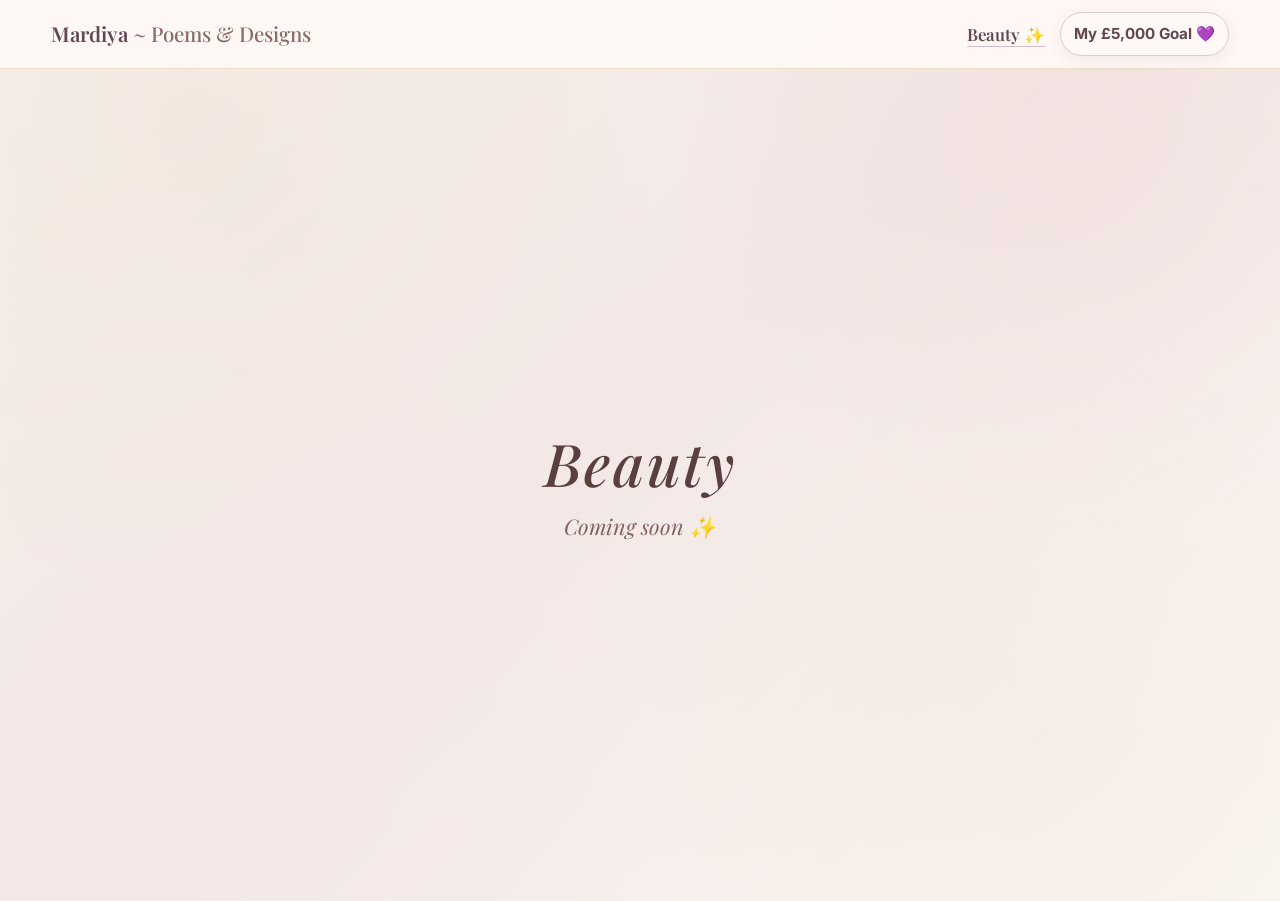
==== beauty.html @ 917bb6aa "Add Beauty page and header navigation" ====
<!DOCTYPE html>
<html lang="en">
  <head>
    <meta charset="UTF-8" />
    <meta name="viewport" content="width=device-width, initial-scale=1.0" />
    <title>Beauty | Mardiya ~ Poems &amp; Designs</title>
    <meta name="description" content="Beauty by Mardiya, coming soon." />
    <link rel="preconnect" href="https://fonts.googleapis.com" />
    <link rel="preconnect" href="https://fonts.gstatic.com" crossorigin />
    <link
      href="https://fonts.googleapis.com/css2?family=Cormorant+Garamond:wght@500;600;700&amp;family=Great+Vibes&amp;family=Inter:wght@400;500;600;700;800&amp;family=Lato:wght@400;700&amp;family=Playfair+Display:ital,wght@0,500;0,600;1,500;1,600&amp;display=swap"
      rel="stylesheet"
    />
    <link rel="stylesheet" href="styles.css" />
  </head>
  <body>
    <nav class="site-nav" aria-label="Main navigation">
      <div class="container site-nav-inner">
        <a class="site-brand" href="./index.html">Mardiya <span>~ Poems &amp; Designs</span></a>
        <a class="beauty-nav-link" href="./beauty.html" aria-current="page">Beauty ✨</a>
        <a class="goal-nav-link" href="./goal.html">My £5,000 Goal 💜</a>
      </div>
    </nav>

    <main class="beauty-main">
      <div>
        <h1>Beauty</h1>
        <p class="beauty-coming-soon">Coming soon ✨</p>
      </div>
    </main>
  </body>
</html>
---- styles.css ----
:root {
  --bg: #f6efea;
  --bg-soft: #fff8f3;
  --text: #3d2c2b;
  --muted: #6f5a58;
  --primary: #8b4f7d;
  --primary-strong: #733f67;
  --card: #ffffff;
  --border: #ecd8d4;
  --gold-accent: #cfb07a;
}

* {
  box-sizing: border-box;
}

body {
  margin: 0;
  font-family: "Inter", sans-serif;
  line-height: 1.6;
  color: var(--text);
  background-color: var(--bg);
  background-image:
    radial-gradient(circle at 14% 12%, rgba(207, 176, 122, 0.08) 0%, rgba(207, 176, 122, 0) 36%),
    radial-gradient(circle at 84% 16%, rgba(232, 195, 196, 0.2) 0%, rgba(232, 195, 196, 0) 30%),
    radial-gradient(circle at 82% 84%, rgba(207, 176, 122, 0.07) 0%, rgba(207, 176, 122, 0) 32%),
    radial-gradient(circle at 16% 82%, rgba(243, 232, 230, 0.95) 0%, rgba(243, 232, 230, 0) 34%),
    linear-gradient(140deg, #f6efea 0%, #f3e8e6 48%, #fbf6f1 100%);
  background-attachment: fixed;
}

.container {
  width: min(1200px, 92%);
  margin: 0 auto;
}

.site-nav {
  position: relative;
  z-index: 10;
  border-bottom: 1px solid rgba(207, 176, 122, 0.34);
  background: rgba(255, 250, 246, 0.88);
  backdrop-filter: blur(12px);
}

.site-nav-inner {
  min-height: 68px;
  display: flex;
  align-items: center;
  justify-content: space-between;
  gap: 0.8rem;
}

.site-brand,
.beauty-nav-link,
.goal-nav-link {
  color: #624650;
  text-decoration: none;
}

.site-brand {
  font-family: "Playfair Display", Georgia, serif;
  font-size: clamp(1rem, 3.7vw, 1.28rem);
  font-weight: 600;
  white-space: nowrap;
}

.site-brand span {
  color: #8b6b68;
  font-weight: 500;
}

.beauty-nav-link {
  margin-left: auto;
  padding: 0.5rem 0.15rem;
  font-family: "Playfair Display", Georgia, serif;
  font-size: clamp(0.9rem, 2.8vw, 1.05rem);
  font-weight: 600;
  white-space: nowrap;
  text-decoration: underline;
  text-decoration-color: rgba(139, 79, 125, 0.35);
  text-decoration-thickness: 1px;
  text-underline-offset: 0.28em;
}

.goal-nav-link {
  padding: 0.55rem 0.8rem;
  border: 1px solid #dfc8d4;
  border-radius: 999px;
  background: #fff9f6;
  font-size: clamp(0.78rem, 3vw, 0.95rem);
  font-weight: 700;
  text-align: center;
  box-shadow: 0 5px 15px rgba(115, 63, 103, 0.07);
}

.site-brand:hover,
.site-brand:focus-visible,
.beauty-nav-link:hover,
.beauty-nav-link:focus-visible,
.goal-nav-link:hover,
.goal-nav-link:focus-visible {
  color: var(--primary-strong);
}

.beauty-nav-link:hover,
.beauty-nav-link:focus-visible {
  text-decoration-color: var(--primary-strong);
}

.goal-nav-link:hover,
.goal-nav-link:focus-visible {
  border-color: #b98aa5;
  background: #ffffff;
}

@media (max-width: 480px) {
  .site-nav-inner {
    gap: 0.4rem;
  }

  .site-brand span {
    display: none;
  }

  .goal-nav-link {
    padding-inline: 0.6rem;
  }
}

.beauty-main {
  min-height: calc(100vh - 68px);
  display: grid;
  place-items: center;
  padding: 4rem 1rem;
  text-align: center;
}

.beauty-main h1 {
  margin-bottom: 0.65rem;
  color: #5a3f3f;
}

.beauty-coming-soon {
  margin: 0;
  color: #806361;
  font-family: "Playfair Display", Georgia, serif;
  font-size: clamp(1.1rem, 3vw, 1.35rem);
  font-style: italic;
}

.hero {
  padding: 4rem 0 3rem;
  text-align: center;
  position: relative;
}

.hero::before {
  content: "";
  position: absolute;
  inset: 0;
  pointer-events: none;
  opacity: 0.45;
  background-image:
    radial-gradient(circle at 12% 24%, rgba(207, 176, 122, 0.18) 0 1px, transparent 2px),
    radial-gradient(circle at 86% 30%, rgba(207, 176, 122, 0.14) 0 1px, transparent 2px),
    radial-gradient(circle at 46% 16%, rgba(233, 209, 178, 0.1) 0 2px, transparent 3px);
  background-size: 180px 140px, 220px 170px, 260px 180px;
}

.hero .container {
  position: relative;
  z-index: 1;
  display: grid;
  justify-items: center;
  gap: 0.6rem;
}

h1,
h2,
h3 {
  margin: 0 0 0.8rem;
  line-height: 1.2;
}

h1 {
  max-width: 1080px;
  margin-bottom: 0.45rem;
  font-family: "Playfair Display", Georgia, serif;
  font-style: italic;
  font-weight: 500;
  font-size: clamp(1.8rem, 4.6vw, 4.25rem);
  letter-spacing: 0.04em;
  line-height: 1.22;
  color: #5a3f3f;
  text-wrap: balance;
}

h2 {
  font-size: clamp(1.6rem, 2.5vw, 3rem);
}

.tagline {
  max-width: 980px;
  margin: 0 auto 0.4rem;
  font-size: clamp(1.2rem, 3vw, 2.25rem);
  font-family: "Great Vibes", "Playfair Display", serif;
  font-weight: 400;
  letter-spacing: 0.03em;
  line-height: 1.35;
  color: var(--primary-strong);
}

.hero-intro-line {
  margin: 0.15rem auto 0.25rem;
  max-width: 980px;
  color: #70595a;
  font-family: "Playfair Display", Georgia, serif;
  font-size: clamp(0.98rem, 2.8vw, 1.3rem);
  line-height: 1.65;
}

.hero-badge {
  margin: 0.1rem 0 0;
  padding: 0.32rem 0.8rem;
  border: 1px solid #dcc5be;
  border-radius: 999px;
  background: rgba(255, 248, 243, 0.9);
  color: #6f5452;
  font-size: 0.92rem;
  font-weight: 600;
  letter-spacing: 0.04em;
  text-transform: uppercase;
}

.hero-actions {
  margin-top: 0.55rem;
  display: flex;
  align-items: center;
  justify-content: center;
  gap: 0.9rem;
  flex-wrap: wrap;
}

.hero-actions .btn {
  width: auto;
}

.hero-trust {
  margin: 0.3rem 0 0;
  font-family: "Playfair Display", Georgia, serif;
  font-style: italic;
  font-size: 0.98rem;
  letter-spacing: 0.02em;
  color: #7d6360;
}

.why-choose {
  background: linear-gradient(160deg, #fffaf6 0%, #f8eee8 100%);
  border-top: 1px solid #ecdcd6;
}

.why-choose-inner {
  text-align: center;
  max-width: 760px;
}

.why-choose h2 {
  margin-bottom: 0.35rem;
  color: #4e3533;
}

.why-choose-subtitle {
  margin: 0 auto 1.5rem;
  max-width: 58ch;
  color: #715d5a;
  display: inline-flex;
  flex-direction: column;
  align-items: center;
  gap: 0.2rem;
}

.why-choose-list {
  list-style: none;
  margin: 0;
  padding: 0;
  display: grid;
  grid-template-columns: 1fr;
  gap: 0.8rem;
}

.why-choose-list li {
  display: flex;
  align-items: center;
  gap: 0.6rem;
  padding: 0.9rem 1rem;
  border: 1px solid #ecd9d2;
  border-radius: 14px;
  background: linear-gradient(155deg, #fffdfb 0%, #fdf5f0 100%);
  color: #584746;
  box-shadow: 0 8px 16px rgba(96, 60, 82, 0.08);
  text-align: left;
}

.why-check {
  display: inline-grid;
  place-items: center;
  width: 1.35rem;
  height: 1.35rem;
  flex-shrink: 0;
  border-radius: 50%;
  background: #f3e0db;
  color: #8b5f73;
  font-size: 0.82rem;
  font-weight: 700;
}

.hero-link {
  color: var(--primary-strong);
  font-weight: 600;
  text-underline-offset: 0.22em;
  text-decoration-thickness: 1px;
}

.hero-link:hover {
  color: #64385a;
}

.hero-photo {
  margin: 1.2rem auto 0;
  width: min(760px, 100%);
}

.hero-photo-image {
  width: 100%;
  min-height: clamp(220px, 30vw, 410px);
  border-radius: 22px;
  object-fit: cover;
  object-position: center;
  box-shadow: 0 14px 28px rgba(115, 63, 103, 0.12);
}

.section {
  padding: 3.5rem 0;
}


.about {
  padding: 100px 0;
  background: linear-gradient(180deg, #fdf7f3 0%, #f8efe8 55%, #fdf8f4 100%);
  color: #3a2924;
  text-align: center;
  line-height: 2.08;
  opacity: 0;
  transform: translateY(24px);
  transition: opacity 700ms ease, transform 700ms ease;
}

.about.is-visible {
  opacity: 1;
  transform: translateY(0);
}

.about .container {
  width: min(1040px, 92%);
}

.about-title {
  margin: 0.2rem 0 1.4rem;
  font-family: "Great Vibes", "Cormorant Garamond", "Playfair Display", Georgia, serif;
  font-size: clamp(2.2rem, 5.5vw, 3.45rem);
  letter-spacing: 0.03em;
  font-weight: 600;
  color: #b68834;
  text-shadow: 0 3px 14px rgba(0, 0, 0, 0.1);
}

.about p {
  margin: 0 0 1rem;
  color: #2f201c;
  font-family: "Playfair Display", Georgia, serif;
  font-size: clamp(0.97rem, 2.8vw, 1.26rem);
  line-height: 2.08;
}

.about-intro {
  font-size: clamp(1rem, 2.95vw, 1.32rem);
}

.about-signature {
  margin-top: 1.25rem;
  color: #6f5147;
  font-style: italic;
  font-size: clamp(1rem, 2.95vw, 1.2rem);
  letter-spacing: 0.01em;
}


.section-alt {
  background: var(--bg-soft);
  border-top: 1px solid var(--border);
  border-bottom: 1px solid var(--border);
}

.how-it-works {
  background: linear-gradient(165deg, #f6efea 0%, #f3e8e6 100%);
}

.how-it-works-inner {
  width: min(520px, calc(100% - 2rem));
  margin: 0 auto;
  text-align: center;
}

.how-topline {
  margin: 0;
  font-family: "Playfair Display", Georgia, serif;
  font-style: italic;
  letter-spacing: 0.06em;
  font-size: 0.92rem;
  color: #7f615e;
}

.how-it-works h2 {
  margin-top: 0.35rem;
  font-family: "Playfair Display", Georgia, serif;
  font-size: clamp(2rem, 8vw, 2.4rem);
  color: #4b3230;
}

.how-divider {
  margin: 0 auto 1.7rem;
  display: grid;
  grid-template-columns: 1fr auto 1fr;
  align-items: center;
  gap: 0.8rem;
}

.how-divider::before,
.how-divider::after {
  content: "";
  height: 1px;
  background: #d7b9b0;
}

.how-heart {
  color: #b88883;
  font-size: 0.9rem;
  line-height: 1;
}

.how-steps {
  display: grid;
  gap: 1.35rem;
}

.how-step,
.price-card {
  background: var(--card);
  border: 1px solid var(--border);
  border-radius: 16px;
  padding: 1.3rem 1.1rem;
  box-shadow: 0 8px 18px rgba(93, 59, 84, 0.08);
}

.how-step {
  border-radius: 20px;
  box-shadow: 0 10px 30px rgba(0, 0, 0, 0.08);
}

.icon-badge {
  width: 84px;
  aspect-ratio: 1;
  margin: 0 auto 0.95rem;
  display: grid;
  place-items: center;
  position: relative;
  border-radius: 50%;
  border: 1px solid #e6cbc4;
  background: radial-gradient(circle at 30% 30%, #f3d9d2, #e7c2b8);
  box-shadow: 0 6px 18px rgba(0, 0, 0, 0.08);
}

.icon-sparkle {
  position: absolute;
  top: 8px;
  left: 50%;
  width: 6px;
  height: 6px;
  border-radius: 50%;
  transform: translateX(-50%);
  background: #c6a052;
  box-shadow: 0 0 0 2px rgba(255, 249, 236, 0.65);
}

.icon-badge svg {
  width: 45px;
  height: 45px;
  fill: none;
  stroke: #c6a052;
  stroke-width: 1.95;
  stroke-linecap: round;
  stroke-linejoin: round;
  filter: drop-shadow(0 1px 2px rgba(0, 0, 0, 0.25));
}

.icon-envelope-back {
  position: absolute;
  transform: translate(-4px, -4px);
  opacity: 0.45;
}

.step-number {
  margin: 0;
  font-family: "Playfair Display", Georgia, serif;
  font-weight: 600;
  font-size: 2rem;
  color: #bc9a67;
  line-height: 1;
}

.how-step h3 {
  margin: 0.3rem 0 0.5rem;
  font-family: "Playfair Display", Georgia, serif;
  font-size: 1.28rem;
  font-weight: 600;
}

.how-step p {
  margin: 0;
  color: #5f4d4a;
  font-size: 0.95rem;
}

@media (min-width: 1024px) {
  .how-step + .how-step {
    position: relative;
  }

  .how-step + .how-step::before {
    content: "";
    position: absolute;
    top: -0.9rem;
    left: 12%;
    right: 12%;
    height: 1px;
    background: linear-gradient(to right, transparent, rgba(198, 160, 82, 0.32), transparent);
  }
}

.examples {
  background: linear-gradient(160deg, #fdf3ee 0%, #f9eae7 100%);
  border-top: 1px solid #efdcd6;
  border-bottom: 1px solid #efdcd6;
}

.examples .container {
  text-align: center;
}

.examples-softline {
  margin: 0 auto 0.5rem;
  max-width: 60ch;
  font-family: "Playfair Display", Georgia, serif;
  font-style: italic;
  color: #7e6160;
  font-size: clamp(1rem, 2.6vw, 1.08rem);
}

.examples-topline {
  margin: 0;
  font-family: "Playfair Display", Georgia, serif;
  font-style: italic;
  color: #8a6662;
  letter-spacing: 0.06em;
  font-size: 0.92rem;
}

.examples h2 {
  margin-top: 0.35rem;
  color: #503836;
}

.examples-description {
  margin: 0 auto 1.8rem;
  max-width: 62ch;
  color: #6f5957;
  font-size: 1.08rem;
}


.examples-grid {
  display: grid;
  grid-template-columns: minmax(0, 420px);
  gap: 1.3rem;
  justify-content: center;
  justify-items: center;
}

.example-card {
  width: 100%;
  background: linear-gradient(160deg, #fffefc 0%, #fdf6f2 100%);
  border: 1px solid #ecd9d2;
  border-radius: 22px;
  box-shadow: 0 10px 22px rgba(96, 60, 82, 0.1);
  overflow: hidden;
  padding: 0.85rem;
  text-align: left;
  transition: transform 240ms ease, box-shadow 240ms ease;
}

.example-card:hover {
  transform: translateY(-4px);
  box-shadow: 0 16px 30px rgba(96, 60, 82, 0.18);
}

.example-card img {
  width: 100%;
  height: auto;
  aspect-ratio: 4 / 5;
  object-fit: contain;
  object-position: center;
  display: block;
  border-radius: 16px;
  background: #fffaf4;
}

.example-content {
  padding: 1.05rem 1rem 1.15rem;
}

.example-content h3 {
  margin: 0 0 0.42rem;
  font-family: "Playfair Display", Georgia, serif;
  font-size: 1.3rem;
  color: #4a3230;
}

.example-content p {
  margin: 0;
  color: #6c5754;
  font-size: 0.96rem;
}

.example-tag {
  display: inline-block;
  margin-top: 0.75rem;
  padding: 0.32rem 0.72rem;
  border-radius: 999px;
  background: #f3e0db;
  color: #7b5753;
  font-size: 0.74rem;
  letter-spacing: 0.06em;
  text-transform: uppercase;
  font-weight: 600;
}

.testimonials {
  text-align: center;
  background: linear-gradient(160deg, #fdf8f4 0%, #f8eee8 100%);
  border-top: 1px solid #ecdcd6;
  border-bottom: 1px solid #ecdcd6;
}

.testimonials-inner {
  max-width: 1080px;
}

.testimonials h2 {
  margin-bottom: 0.3rem;
  color: #4f3735;
}

.trustpilot-button {
  display: inline-flex;
  align-items: center;
  justify-content: center;
  margin-top: 0.8rem;
  padding: 0.85rem 1.45rem;
  border-radius: 999px;
  background: #8b5f73;
  color: #fffdfb;
  font-weight: 700;
  text-decoration: none;
  box-shadow: 0 14px 28px rgba(96, 60, 82, 0.16);
  transition: transform 0.2s ease, box-shadow 0.2s ease, background 0.2s ease;
}

.trustpilot-button:hover,
.trustpilot-button:focus-visible {
  background: #744d60;
  transform: translateY(-2px);
  box-shadow: 0 18px 34px rgba(96, 60, 82, 0.2);
}

.price-card {
  text-align: left;
  display: flex;
  flex-direction: column;
  border-radius: 20px;
  border: 1px solid #ecd9d2;
  padding: 1.6rem 1.35rem 1.35rem;
  background: linear-gradient(150deg, #fffdf9 0%, #fdf3ef 60%, #f9ece9 100%);
  box-shadow: 0 18px 36px rgba(90, 56, 76, 0.12);
}

.pricing-options {
  display: grid;
  gap: 1rem;
}

.price-card-popular {
  border: 1px solid #ddbf8a;
  box-shadow: 0 16px 32px rgba(182, 144, 105, 0.24);
}

.price-card-deluxe {
  border: 1px solid #d8b56f;
  background: linear-gradient(150deg, #fffdf9 0%, #fdf0f5 52%, #fff6e5 100%);
  box-shadow: 0 18px 38px rgba(182, 144, 105, 0.2);
}

.price-card-hajj {
  border: 1px solid #e3c18f;
  background: linear-gradient(155deg, #fffaf7 0%, #fdf0f2 58%, #f9ebe6 100%);
  box-shadow: 0 18px 36px rgba(168, 126, 86, 0.2);
}

.price-offer-heading {
  margin: 0 0 0.8rem;
  font-family: "Playfair Display", Georgia, serif;
  color: #8d6473;
  font-size: clamp(1.08rem, 2.2vw, 1.23rem);
  text-align: center;
  line-height: 1.45;
}

.price-card-image {
  width: 100%;
  border-radius: 16px;
  border: 1px solid #ecd6cf;
  box-shadow: 0 10px 20px rgba(101, 70, 65, 0.14);
  margin: 0 0 0.95rem;
  object-fit: cover;
}

.popular-badge {
  margin: 0 0 0.45rem;
  display: inline-block;
  padding: 0.28rem 0.62rem;
  border-radius: 999px;
  background: #f3e0bf;
  color: #7a593d;
  font-size: 0.74rem;
  letter-spacing: 0.05em;
  text-transform: uppercase;
  font-weight: 700;
}

.pricing-softline {
  margin: -0.2rem auto 1.2rem;
  max-width: 62ch;
  text-align: center;
  color: #765f5f;
  font-family: "Playfair Display", Georgia, serif;
  font-style: italic;
}

.pricing-title {
  text-align: center;
  font-family: "Playfair Display", Georgia, serif;
  font-weight: 500;
  letter-spacing: 0.08em;
  text-transform: none;
  font-size: clamp(1.3rem, 5.8vw, 1.85rem);
  color: #c9ab6f;
  text-shadow: 0 1px 2px rgba(0, 0, 0, 0.42);
  margin-bottom: 1.2rem;
}

.printed-april-note {
  margin: 0 auto 1.15rem;
  text-align: center;
  max-width: 62ch;
  color: #7b5a67;
  font-size: 0.95rem;
  line-height: 1.6;
}


.printed-offer-badge {
  margin: 0 0 0.6rem;
  display: inline-block;
  width: fit-content;
  padding: 0.34rem 0.7rem;
  border-radius: 999px;
  background: linear-gradient(135deg, #f7e0e8 0%, #fceef4 100%);
  border: 1px solid #ecc9d9;
  color: #9b5f7a;
  font-size: 0.72rem;
  letter-spacing: 0.04em;
  text-transform: uppercase;
  font-weight: 700;
}

.price-stack {
  display: grid;
  gap: 0.2rem;
  margin-bottom: 0.8rem;
}

.price-old {
  margin: 0;
  font-size: 0.96rem;
  color: #9d7f86;
  text-decoration: line-through;
  text-decoration-thickness: 1.5px;
  text-decoration-color: #aa7387;
}

.price-divider {
  width: min(170px, 58%);
  height: 1px;
  margin: 0 auto 1.25rem;
  background: linear-gradient(90deg, rgba(207, 176, 122, 0) 0%, rgba(207, 176, 122, 0.95) 48%, rgba(207, 176, 122, 0) 100%);
}

.price {
  font-size: clamp(2rem, 10vw, 2.7rem);
  margin: 0 0 0.8rem;
  font-family: "Playfair Display", Georgia, serif;
  font-weight: 500;
  letter-spacing: 0.06em;
  color: #d7b776;
  text-shadow: 0 1px 2px rgba(0, 0, 0, 0.44);
  line-height: 1.1;
}

.price-subtitle {
  margin: 0 0 0.42rem;
  color: #c8a869;
  font-family: "Playfair Display", Georgia, serif;
  letter-spacing: 0.08em;
  text-transform: uppercase;
  font-size: 0.8rem;
  text-shadow: 0 1px 2px rgba(0, 0, 0, 0.42);
}

.price-label {
  margin: 0 0 0.5rem;
  color: #c8a869;
  font-weight: 500;
  letter-spacing: 0.05em;
  text-transform: none;
  font-size: 1rem;
  text-shadow: 0 1px 2px rgba(0, 0, 0, 0.42);
}

.price-location-note {
  margin: 0 0 0.72rem;
  color: #c8a869;
  font-family: "Playfair Display", Georgia, serif;
  font-size: 0.88rem;
  font-weight: 500;
  letter-spacing: 0.1em;
  text-align: center;
  text-transform: uppercase;
  text-shadow: 0 1px 2px rgba(0, 0, 0, 0.38);
}

.price-note {
  margin: 0 0 1.35rem;
  color: #705e5a;
  font-size: 0.95rem;
}

.special-price {
  margin: 0 0 0.95rem;
  color: #7b5a67;
  font-size: 0.95rem;
}

.special-price strong {
  color: #c9ab6f;
  font-family: "Playfair Display", Georgia, serif;
  font-weight: 600;
}

.price-features {
  list-style: none;
  margin: 0 0 1.2rem;
  padding: 0;
  display: grid;
  gap: 0.8rem;
}

.price-card .btn {
  margin-top: auto;
}

.price-features li {
  display: flex;
  align-items: flex-start;
  justify-content: flex-start;
  gap: 0.55rem;
  color: #574846;
  font-size: 0.97rem;
  font-weight: 400;
  letter-spacing: 0.01em;
}

.premium-benefit {
  margin: -0.15rem 0 1.2rem;
  color: #715d5a;
  font-size: 0.92rem;
  font-style: italic;
}

.premium-detail {
  margin: 0.4rem 0 1.05rem;
  color: #c9ab6f;
  font-size: 1.03rem;
  line-height: 1.5;
  letter-spacing: 0.01em;
  text-shadow: 0 1px 0 rgba(255, 255, 255, 0.7), 0 0 10px rgba(201, 171, 111, 0.18);
}

.pricing-trust {
  margin: 0.15rem 0 0.55rem;
  text-align: center;
  font-family: "Playfair Display", Georgia, serif;
  font-style: italic;
  color: #5f4643;
  font-size: 1.1rem;
}

.feature-icon {
  color: #b69069;
  font-size: 0.8rem;
  margin-top: 0.23rem;
}

.order-ready {
  margin: 1.4rem auto 0;
  max-width: 820px;
  padding: 1.75rem 1.25rem;
  border: 1px solid #f1e4df;
  border-radius: 28px;
  background: #fffaf7;
  box-shadow: 0 8px 24px rgba(0, 0, 0, 0.04);
}

.pricing-note {
  margin: 1rem 0 0;
  text-align: center;
  color: #7b6260;
  font-size: 0.92rem;
}

.order-ready h3 {
  margin: 0 0 1rem;
  font-family: "Playfair Display", Georgia, serif;
  font-size: clamp(1.55rem, 5.2vw, 2rem);
  color: #6f4d4a;
}

.order-trust-line {
  margin: 0.2rem auto 1.2rem;
  max-width: 45ch;
  color: #6f5654;
  font-family: "Playfair Display", Georgia, serif;
  font-style: italic;
  font-size: 1rem;
}

.order-ready p {
  margin: 0.35rem auto 1rem;
  max-width: 52ch;
  color: #7b6a67;
  font-size: 1.1rem;
  line-height: 1.8;
}

.order-touch {
  margin-top: -0.15rem;
  color: #7b6a67;
  font-size: 1.05rem;
}


.order-reply-note {
  margin-top: -0.2rem;
  color: #8a7a77;
  font-size: 1rem;
}

.order-actions {
  margin-top: 1.5rem;
  display: flex;
  flex-direction: column;
  align-items: center;
  gap: 0.875rem;
}

.order-actions .btn {
  width: min(440px, 100%);
  border-radius: 18px;
  font-size: 1.05rem;
  text-align: center;
}

.paypal-inline {
  margin-top: 1.2rem;
  display: flex;
  flex-direction: column;
  align-items: center;
  justify-content: center;
  gap: 0.35rem;
  color: #7d6663;
  font-size: 0.83rem;
  text-align: center;
}

.paypal-btn {
  display: block;
  width: min(440px, 100%);
  margin: 0.85rem auto 0;
  border-radius: 18px;
  text-align: center;
}

.policy-card {
  width: min(520px, 100%);
  margin: 1rem auto 0;
  padding: 1rem 1.1rem;
  border: 1px solid #efdfd9;
  border-radius: 16px;
  background: linear-gradient(165deg, #fffdfb 0%, #fdf5ef 100%);
  text-align: left;
}

.policy-card h3 {
  margin: 0 0 0.6rem;
  font-family: "Playfair Display", Georgia, serif;
  font-size: clamp(1.1rem, 3.6vw, 1.3rem);
  color: #5d4442;
}

.policy-card h3 + p {
  margin-top: 0;
}

.policy-card p {
  margin: 0;
  color: #705c59;
  font-size: 0.95rem;
  line-height: 1.65;
}

.policy-card p + p {
  margin-top: 0.45rem;
}

.policy-card h3 + p,
.policy-card p + h3 {
  margin-top: 0.6rem;
}

.policy-card .thank-you {
  margin-top: 0.8rem;
  color: #684d4a;
  font-weight: 500;
}

.paypal-inline a {
  display: inline-flex;
  align-items: center;
  justify-content: center;
  line-height: 1;
}

.paypal-logo {
  width: auto;
  height: 40px;
  opacity: 0.92;
  transition: opacity 220ms ease, transform 220ms ease;
}

.paypal-inline a:hover .paypal-logo,
.paypal-inline a:focus-visible .paypal-logo {
  opacity: 1;
  transform: translateY(-1px);
}

.btn {
  display: inline-block;
  text-decoration: none;
  border: 0;
  border-radius: 999px;
  padding: 0.88rem 1.5rem;
  font-weight: 500;
  letter-spacing: 0.02em;
  cursor: pointer;
  transition: transform 220ms ease, box-shadow 220ms ease, background-color 220ms ease;
}

.btn-primary {
  background: linear-gradient(160deg, #c9a39b 0%, #bb8f89 100%);
  color: #fffdfb;
  box-shadow: 0 9px 18px rgba(130, 87, 91, 0.24);
}

.btn-primary:hover {
  background: linear-gradient(160deg, #be948d 0%, #ad827d 100%);
  transform: translateY(-2px);
  box-shadow: 0 13px 24px rgba(114, 74, 78, 0.25);
}

.price-actions {
  display: flex;
  flex-wrap: wrap;
  justify-content: center;
  gap: 0.75rem;
}

.btn-secondary {
  background: linear-gradient(160deg, #f5ece4 0%, #eadacd 100%);
  color: #6b4d4a;
  box-shadow: 0 9px 18px rgba(90, 56, 76, 0.16);
}

.btn-secondary:hover {
  background: linear-gradient(160deg, #f0e5dc 0%, #dfcdc0 100%);
  transform: translateY(-2px);
  box-shadow: 0 13px 24px rgba(90, 56, 76, 0.2);
}

.btn-price-select {
  display: inline-flex;
  align-items: center;
  justify-content: center;
  min-height: 48px;
  background: linear-gradient(160deg, #c798a0 0%, #b9858f 100%);
  color: #fffaf7;
  box-shadow: 0 10px 20px rgba(131, 81, 97, 0.24);
}

.btn-price-select:hover {
  background: linear-gradient(160deg, #be8f98 0%, #ac7883 100%);
  transform: translateY(-2px);
  box-shadow: 0 14px 24px rgba(120, 73, 88, 0.26);
}

.btn-price-select:active {
  transform: translateY(1px);
  box-shadow: 0 6px 12px rgba(120, 73, 88, 0.22);
}

.btn-tertiary {
  background: linear-gradient(160deg, #ead9ca 0%, #dbc2ae 100%);
  color: #5e4742;
  box-shadow: 0 9px 18px rgba(90, 56, 76, 0.16);
}

.btn-tertiary:hover {
  background: linear-gradient(160deg, #e2d0c1 0%, #d2b59f 100%);
  transform: translateY(-2px);
  box-shadow: 0 13px 24px rgba(90, 56, 76, 0.2);
}

.footer {
  border-top: 1px solid var(--border);
  padding: 1.4rem 0;
  color: var(--muted);
  font-size: 0.95rem;
}

.footer-inner {
  text-align: center;
}

.about-image {
  display: block;
  width: clamp(110px, 13vw, 140px);
  max-width: 100%;
  margin: 1.15rem auto 1.15rem;
  border-radius: 10px;
  border: 1px solid #f0dfe6;
  box-shadow: 0 6px 11px rgba(176, 132, 153, 0.12);
  opacity: 0.94;
  object-fit: cover;
}

.giveaway-banner {
  width: min(760px, 100%);
  margin: 0.1rem auto 0.45rem;
  padding: 0.9rem 1.15rem;
  border: 1px solid rgba(207, 176, 122, 0.42);
  border-radius: 20px;
  background: linear-gradient(155deg, rgba(255, 253, 251, 0.96) 0%, rgba(253, 243, 238, 0.94) 100%);
  box-shadow: 0 12px 24px rgba(115, 63, 103, 0.1);
  color: #5f4a48;
  text-align: center;
}

@media (max-width: 767px) {
  .keepsake-image {
    max-height: 320px;
  }
}

.giveaway-banner p {
  margin: 0.1rem 0;
  line-height: 1.45;
  font-size: clamp(0.95rem, 2.8vw, 1.04rem);
}

.giveaway-title {
  margin: 0;
  font-family: "Playfair Display", Georgia, serif;
  font-size: clamp(1.1rem, 3.4vw, 1.32rem);
  color: #8b4f7d;
  font-weight: 600;
}

.giveaway-banner .giveaway-intro {
  margin: 0.65rem auto 1rem;
  max-width: 660px;
}

.keepsake-grid {
  display: grid;
  grid-template-columns: 1fr;
  gap: 1rem;
  margin: 1rem 0;
}

.keepsake-item {
  padding: 0.7rem 0.7rem 0.85rem;
  border: 1px solid rgba(207, 176, 122, 0.3);
  border-radius: 14px;
  background: rgba(255, 255, 255, 0.62);
  box-shadow: 0 7px 15px rgba(115, 63, 103, 0.07);
}

.keepsake-image {
  display: block;
  width: 100%;
  aspect-ratio: 4 / 5;
  border-radius: 10px;
  object-fit: contain;
  background: #fffaf8;
}

.keepsake-item h3 {
  margin: 0.7rem 0 0.15rem;
  color: #6c4e63;
  font-family: "Playfair Display", Georgia, serif;
  font-size: clamp(1rem, 3vw, 1.12rem);
  font-weight: 600;
  line-height: 1.25;
}

.giveaway-banner .keepsake-price {
  color: #a05d83;
  font-family: "Playfair Display", Georgia, serif;
  font-size: 1.18rem;
  font-weight: 700;
}

.giveaway-banner .giveaway-closing {
  margin-top: 0.65rem;
  color: #765766;
  font-family: "Playfair Display", Georgia, serif;
  font-style: italic;
}

.occasions-topline {
  margin: 0 0 0.35rem;
  font-family: "Playfair Display", Georgia, serif;
  font-style: italic;
  color: #8a6662;
  letter-spacing: 0.06em;
  font-size: 0.94rem;
}

.occasions h2 {
  color: #4f3735;
}
.occasions {
  text-align: center;
  background: linear-gradient(160deg, #fdf3ee 0%, #f9eae7 100%);
}

.occasions-inner {
  max-width: 1100px;
}

.occasions-grid {
  list-style: none;
  margin: 1.4rem auto 0;
  padding: 0;
  display: grid;
  grid-template-columns: repeat(2, minmax(0, 1fr));
  gap: 0.85rem;
}

.occasions-grid li {
  padding: 0.9rem 0.75rem;
  border: 1px solid #ecd9d2;
  border-radius: 18px;
  background: linear-gradient(155deg, #fffdfb 0%, #fdf5f0 100%);
  box-shadow: 0 8px 18px rgba(96, 60, 82, 0.08);
  color: #5f4d4a;
  font-family: "Playfair Display", Georgia, serif;
  font-size: clamp(1rem, 2.8vw, 1.18rem);
}

.occasions-more {
  margin: 1.4rem 0 0;
  color: #8a6662;
  font-family: "Great Vibes", "Playfair Display", Georgia, serif;
  font-size: clamp(1.65rem, 5vw, 2.1rem);
  line-height: 1.25;
}


@media (min-width: 768px) {
  .giveaway-banner {
    width: min(1000px, 100%);
    margin: 0.35rem auto 0.7rem;
    padding: 1.6rem 2rem 1.75rem;
  }

  .keepsake-grid {
    grid-template-columns: repeat(3, minmax(0, 1fr));
    gap: 1.1rem;
    margin: 1.35rem 0 1.25rem;
  }

  .giveaway-banner p {
    font-size: clamp(1.08rem, 1.55vw, 1.22rem);
  }

  .giveaway-title {
    font-size: clamp(1.38rem, 2vw, 1.7rem);
  }
}

@media (min-width: 768px) {
  .occasions-grid {
    grid-template-columns: repeat(3, minmax(0, 1fr));
    gap: 1rem;
  }
}


@media (prefers-reduced-motion: reduce) {
  .about {
    opacity: 1;
    transform: none;
    transition: none;
  }
}

@media (max-width: 860px) {
  .hero {
    padding: 3.2rem 0 2.4rem;
  }

  .section {
    padding: 2.75rem 0;
  }

  .hero-photo {
    margin-top: 1.5rem;
  }
}

@media (max-width: 600px) {
  .container {
    width: min(1100px, 94%);
  }

  .about-image {
    width: clamp(110px, 32vw, 140px);
    margin-top: 1rem;
  }

  .hero {
    padding: 2.9rem 0 2.2rem;
  }

  h1 {
    font-size: clamp(1.6rem, 8vw, 2.25rem);
    letter-spacing: 0.03em;
    line-height: 1.28;
  }

  h2 {
    font-size: clamp(1.35rem, 6.4vw, 1.8rem);
  }

  .tagline {
    font-size: clamp(1.12rem, 6vw, 1.45rem);
    line-height: 1.3;
  }

  .hero-badge {
    font-size: 0.82rem;
    letter-spacing: 0.05em;
  }


  .hero-actions {
    width: 100%;
    gap: 0.6rem;
  }

  .hero-actions .btn {
    width: 100%;
  }

  .hero-intro-line {
    font-size: 0.98rem;
    line-height: 1.55;
  }

  .hero-photo {
    margin-top: 1.35rem;
  }

  .hero-photo-image {
    min-height: 210px;
    border-radius: 18px;
  }

  .how-step,
  .price-card {
    border-radius: 14px;
    padding: 1.15rem;
  }

  .how-step {
    padding: 1.35rem 1.2rem;
  }

  .how-step p {
    font-size: 0.9rem;
  }

  .price {
    font-size: clamp(1.8rem, 10.8vw, 2.2rem);
  }

  .price-features li { text-align: left; }

  .why-choose-list li {
    padding: 0.85rem 0.9rem;
  }

  .btn {
    width: 100%;
    text-align: center;
  }

  .price-actions {
    flex-direction: column;
  }

  .about {
    padding: 78px 0;
    line-height: 2.14;
  }

  .about-title {
    font-size: clamp(2.15rem, 10vw, 2.7rem);
  }

}

@media (max-width: 420px) {
  .hero-photo-image {
    min-height: 180px;
    border-radius: 16px;
  }
}

@media (min-width: 768px) {
  .pricing-options {
    grid-template-columns: repeat(2, minmax(0, 1fr));
    gap: 1.2rem;
    align-items: stretch;
  }

  .testimonials-grid {
    grid-template-columns: repeat(2, minmax(0, 1fr));
    gap: 1.2rem;
  }

  .examples-grid {
    grid-template-columns: repeat(2, minmax(0, 1fr));
    gap: 1.6rem;
    justify-content: center;
  }

  .why-choose-list {
    grid-template-columns: repeat(2, minmax(0, 1fr));
    gap: 1rem;
  }

  .price-card {
    padding: 1.7rem 1.5rem 1.45rem;
  }

.pricing-title {
    margin-bottom: 1.5rem;
    font-size: 1.8rem;
  }

  .price-label {
    font-size: 1rem;
  }

  .printed-april-note {
    margin-bottom: 1.25rem;
    font-size: 1rem;
  }


  .printed-offer-badge {
    font-size: 0.75rem;
  }

  .price-features {
    gap: 0.95rem;
    margin-bottom: 1.4rem;
  }

  .price-features li {
    font-size: 1.03rem;
  }

  .how-it-works-inner {
    width: min(900px, calc(100% - 3rem));
  }

  .how-it-works h2 {
    font-size: clamp(2.35rem, 4.7vw, 2.9rem);
  }

  .how-steps {
    gap: 1.7rem;
  }

  .how-step {
    padding: 1.7rem 1.5rem;
  }

  .icon-badge {
    width: 92px;
    margin-bottom: 1rem;
  }

  .icon-badge svg {
    width: 50px;
    height: 50px;
  }

  .step-number {
    font-size: 2.35rem;
  }

  .how-step h3 {
    font-size: 1.45rem;
  }

  .how-step p {
    font-size: 1rem;
  }
}

@media (min-width: 1024px) {
  .pricing-options {
    grid-template-columns: repeat(4, minmax(0, 1fr));
    gap: 1.35rem;
  }

  .testimonials-grid {
    grid-template-columns: repeat(3, minmax(0, 1fr));
    gap: 1.35rem;
  }

  .examples-grid {
    grid-template-columns: repeat(4, minmax(0, 1fr));
    gap: 1.35rem;
    justify-content: center;
  }

  .price-card {
    padding: 1.9rem 1.7rem 1.6rem;
  }

.pricing-title {
    font-size: 1.95rem;
  }

  .printed-april-note {
    margin-bottom: 1.35rem;
  }

  .price {
    font-size: 3rem;
  }

  .price-features {
    gap: 1.05rem;
    margin-bottom: 1.9rem;
  }

  .price-features li {
    font-size: 1.08rem;
  }

  .how-it-works-inner {
    width: min(1120px, calc(100% - 4rem));
  }

  .how-steps {
    grid-template-columns: repeat(3, minmax(0, 1fr));
  }

  .how-it-works h2 {
    font-size: 3.1rem;
  }

  .how-topline {
    font-size: 1rem;
  }

  .how-step {
    padding: 1.95rem 1.8rem;
  }

  .step-number {
    font-size: 2.6rem;
  }

  .how-step h3 {
    font-size: 1.62rem;
  }

  .how-step p {
    font-size: 1.04rem;
  }
}

.example-title {
  position: relative;
  margin: 0.95rem auto 0.25rem;
  padding: 0.15rem 0.45rem 0.7rem;
  font-family: "Great Vibes", "Playfair Display", Georgia, serif;
  font-size: clamp(1.55rem, 5vw, 2.15rem);
  font-weight: 400;
  line-height: 1.25;
  letter-spacing: 0.02em;
  text-align: center;
  color: #8b4f7d;
  text-shadow: 0 2px 10px rgba(207, 176, 122, 0.22);
}

.example-title::after {
  content: "";
  position: absolute;
  left: 50%;
  bottom: 0;
  width: min(120px, 46%);
  height: 1px;
  transform: translateX(-50%);
  background: linear-gradient(90deg, rgba(207, 176, 122, 0), rgba(207, 176, 122, 0.9), rgba(207, 176, 122, 0));
}

.examples-more {
  max-width: 920px;
  margin: 2rem auto 0;
  font-family: "Playfair Display", Georgia, serif;
  font-style: italic;
  font-size: clamp(1.08rem, 3vw, 1.32rem);
  line-height: 1.75;
  color: #7b5a67;
}

.creative-workspace {
  text-align: center;
  background: linear-gradient(160deg, #fff8f3 0%, #f8eee8 100%);
  border-bottom: 1px solid #ecdcd6;
}

.creative-workspace-inner {
  max-width: 960px;
}

.creative-workspace h2 {
  margin-bottom: 0.75rem;
  font-family: "Great Vibes", "Playfair Display", Georgia, serif;
  font-size: clamp(2.2rem, 6vw, 3.2rem);
  font-weight: 400;
  letter-spacing: 0.03em;
  color: #8b4f7d;
  text-shadow: 0 3px 14px rgba(207, 176, 122, 0.2);
}

.creative-workspace p {
  max-width: 62ch;
  margin: 0 auto 1.5rem;
  font-family: "Playfair Display", Georgia, serif;
  font-style: italic;
  font-size: clamp(1rem, 2.8vw, 1.16rem);
  line-height: 1.8;
  color: #70595a;
}

.creative-workspace-image {
  display: block;
  width: min(460px, 86vw);
  max-width: 100%;
  margin: 0 auto;
  border-radius: 18px;
  border: 1px solid #f0dfe6;
  box-shadow: 0 16px 32px rgba(176, 132, 153, 0.18);
  opacity: 0.96;
  object-fit: cover;
}

.graduation-title span {
  display: block;
  white-space: nowrap;
}

@media (min-width: 1024px) {
  body {
    font-size: 1.08rem;
  }

  .section {
    padding: 5rem 0;
  }

  .hero {
    padding: 5.5rem 0 4.5rem;
  }

  .example-card {
    padding: 1.1rem;
  }

  .example-title {
    font-size: 2.25rem;
  }

  .graduation-title {
    font-size: 2rem;
  }

  .price-card {
    min-height: 100%;
  }

  .price-label {
    font-size: 1.12rem;
  }

  .giveaway-banner {
    width: min(1000px, 100%);
  }

  .giveaway-banner p {
    font-size: 1.2rem;
  }

  .btn {
    padding: 0.98rem 1.7rem;
    font-size: 1.03rem;
  }
}

.example-lightbox {
  position: fixed;
  inset: 0;
  z-index: 1000;
  display: none;
  align-items: center;
  justify-content: center;
  padding: clamp(1.5rem, 4vw, 3rem);
  background: rgba(32, 22, 28, 0.82);
}

.example-lightbox[aria-hidden="false"] {
  display: flex;
}

.lightbox-open {
  overflow: hidden;
}

.example-lightbox-frame {
  position: relative;
  display: grid;
  place-items: center;
  max-width: min(92vw, 1100px);
  max-height: 92vh;
}

.example-lightbox-image {
  display: block;
  width: auto;
  height: auto;
  max-width: min(92vw, 1100px);
  max-height: 92vh;
  object-fit: contain;
  border-radius: 12px;
  background: #fffaf4;
  box-shadow: 0 24px 70px rgba(0, 0, 0, 0.45);
}

.example-lightbox-close,
.example-lightbox-nav {
  position: fixed;
  z-index: 1001;
  border: 0;
  border-radius: 999px;
  background: rgba(255, 250, 246, 0.94);
  color: #5a3f3f;
  cursor: pointer;
  box-shadow: 0 10px 26px rgba(0, 0, 0, 0.25);
}

.example-lightbox-close {
  top: 1.25rem;
  right: 1.25rem;
  width: 3rem;
  height: 3rem;
  font-size: 2rem;
  line-height: 1;
}

.example-lightbox-nav {
  top: 50%;
  width: 3.5rem;
  height: 3.5rem;
  transform: translateY(-50%);
  font-size: 3rem;
  line-height: 0.8;
}

.example-lightbox-prev {
  left: 1.25rem;
}

.example-lightbox-next {
  right: 1.25rem;
}

.example-lightbox-close:hover,
.example-lightbox-close:focus-visible,
.example-lightbox-nav:hover,
.example-lightbox-nav:focus-visible {
  background: #ffffff;
  color: var(--primary-strong);
  outline: 3px solid rgba(207, 176, 122, 0.55);
  outline-offset: 3px;
}

@media (min-width: 1024px) and (hover: hover) and (pointer: fine) {
  .examples-grid .example-card img {
    cursor: zoom-in;
  }
}

@media (max-width: 1023px), (hover: none), (pointer: coarse) {
  .example-lightbox {
    display: none !important;
  }
}
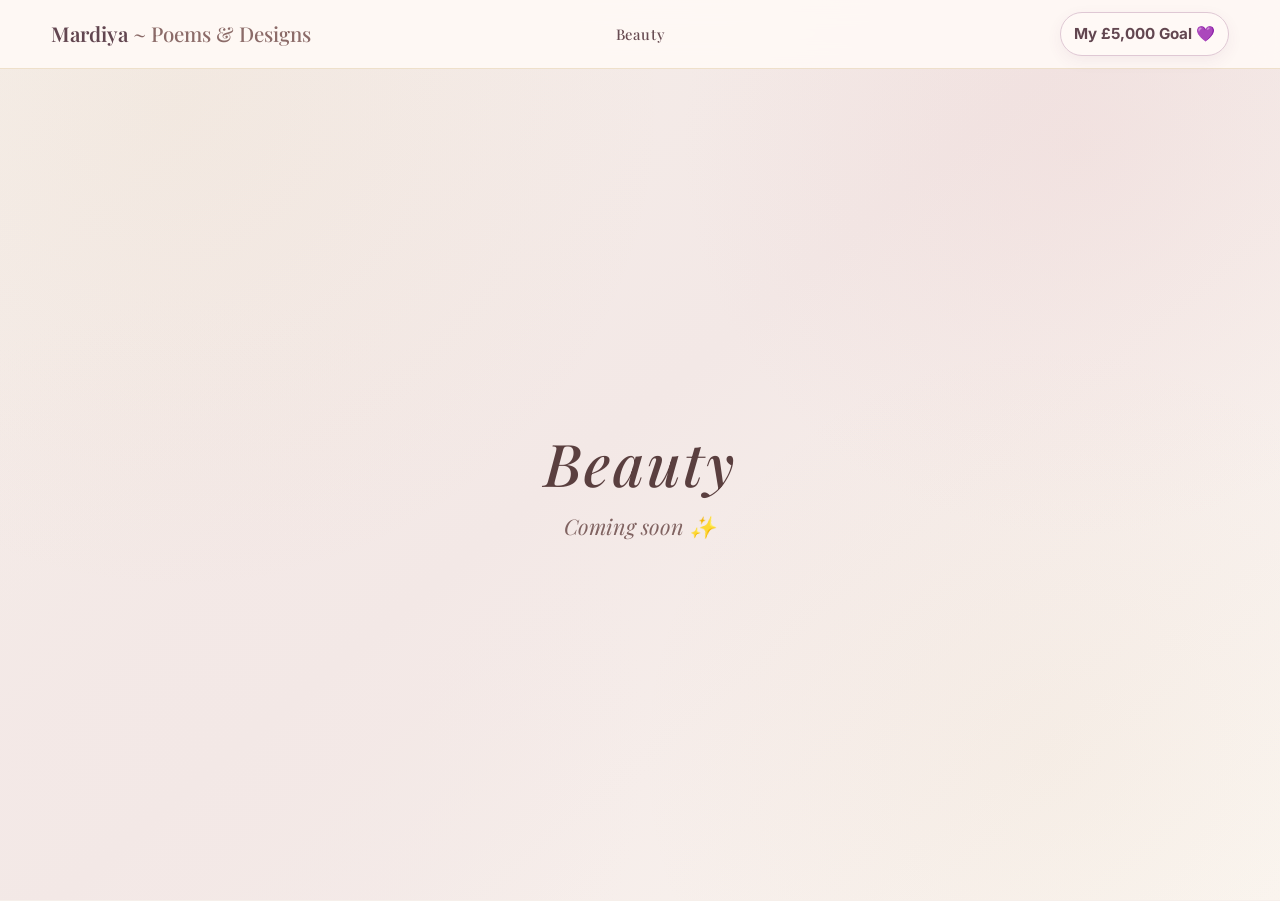
==== commit ae40eba4: "Restyle Beauty header link" ====
--- a/beauty.html
+++ b/beauty.html
@@ -17,7 +17,7 @@
     <nav class="site-nav" aria-label="Main navigation">
       <div class="container site-nav-inner">
         <a class="site-brand" href="./index.html">Mardiya <span>~ Poems &amp; Designs</span></a>
-        <a class="beauty-nav-link" href="./beauty.html" aria-current="page">Beauty ✨</a>
+        <a class="beauty-nav-link" href="./beauty.html" aria-current="page">Beauty</a>
         <a class="goal-nav-link" href="./goal.html">My £5,000 Goal 💜</a>
       </div>
     </nav>
--- a/styles.css
+++ b/styles.css
@@ -44,9 +44,9 @@
 
 .site-nav-inner {
   min-height: 68px;
-  display: flex;
+  display: grid;
+  grid-template-columns: minmax(0, 1fr) auto minmax(0, 1fr);
   align-items: center;
-  justify-content: space-between;
   gap: 0.8rem;
 }
 
@@ -70,19 +70,35 @@
 }
 
 .beauty-nav-link {
-  margin-left: auto;
-  padding: 0.5rem 0.15rem;
-  font-family: "Playfair Display", Georgia, serif;
-  font-size: clamp(0.9rem, 2.8vw, 1.05rem);
-  font-weight: 600;
+  position: relative;
+  justify-self: center;
+  padding: 0.65rem 0.35rem;
+  color: #684c52;
+  font-family: "Playfair Display", Georgia, serif;
+  font-size: clamp(0.8rem, 2.4vw, 0.92rem);
+  font-weight: 500;
+  letter-spacing: 0.055em;
+  line-height: 1;
   white-space: nowrap;
-  text-decoration: underline;
-  text-decoration-color: rgba(139, 79, 125, 0.35);
-  text-decoration-thickness: 1px;
-  text-underline-offset: 0.28em;
+  text-decoration: none;
+  transition: color 180ms ease;
+}
+
+.beauty-nav-link::after {
+  content: "";
+  position: absolute;
+  right: 0.35rem;
+  bottom: 0.46rem;
+  left: 0.35rem;
+  height: 1px;
+  background: linear-gradient(90deg, transparent, rgba(183, 146, 88, 0.72), transparent);
+  transform: scaleX(0);
+  transform-origin: center;
+  transition: transform 180ms ease;
 }
 
 .goal-nav-link {
+  justify-self: end;
   padding: 0.55rem 0.8rem;
   border: 1px solid #dfc8d4;
   border-radius: 999px;
@@ -104,7 +120,12 @@
 
 .beauty-nav-link:hover,
 .beauty-nav-link:focus-visible {
-  text-decoration-color: var(--primary-strong);
+  color: #50373f;
+}
+
+.beauty-nav-link:hover::after,
+.beauty-nav-link:focus-visible::after {
+  transform: scaleX(1);
 }
 
 .goal-nav-link:hover,
@@ -115,7 +136,7 @@
 
 @media (max-width: 480px) {
   .site-nav-inner {
-    gap: 0.4rem;
+    gap: 0.3rem;
   }
 
   .site-brand span {
@@ -124,6 +145,10 @@
 
   .goal-nav-link {
     padding-inline: 0.6rem;
+  }
+
+  .beauty-nav-link {
+    padding-inline: 0.5rem;
   }
 }
 
